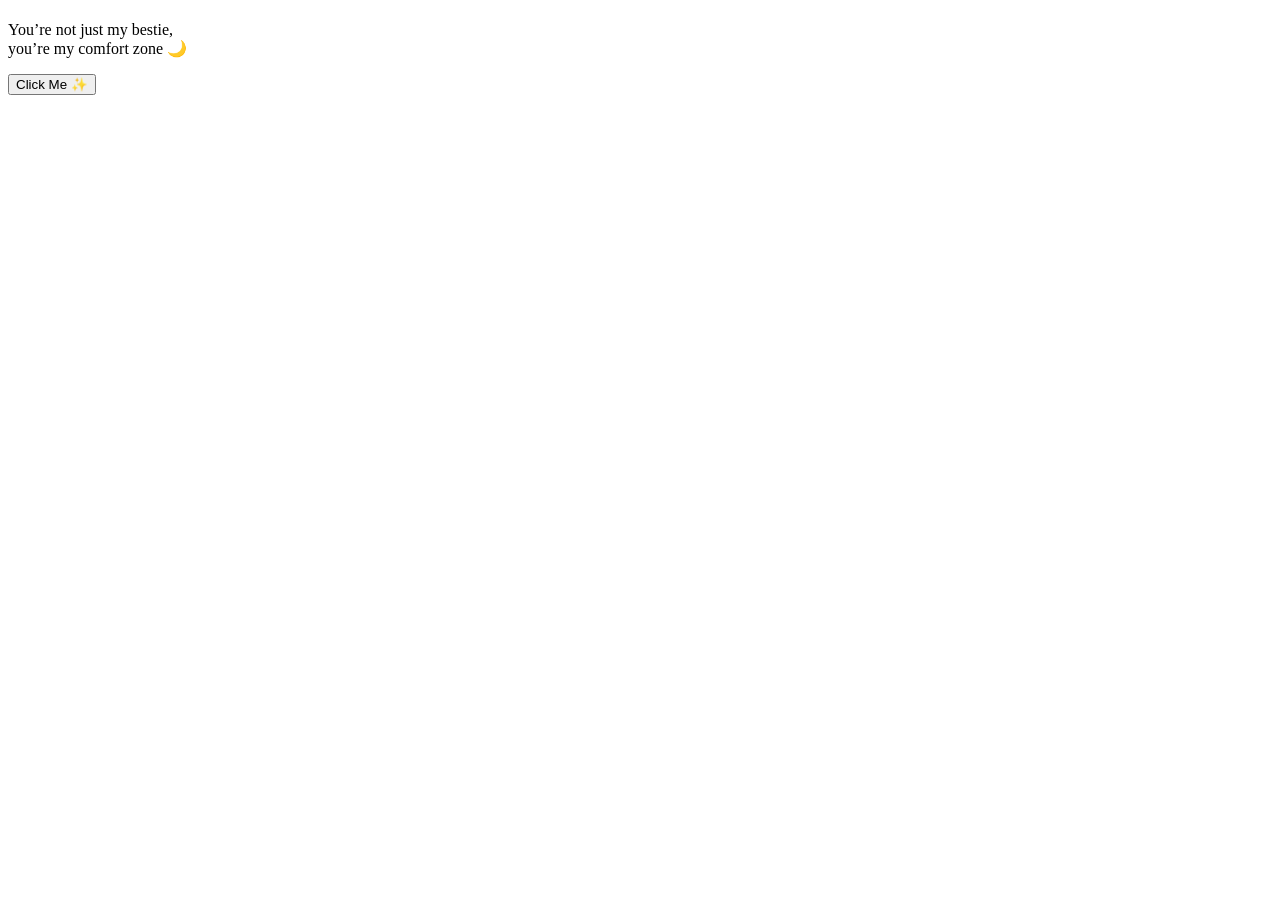
==== index.html @ ec56afd8 "Create index.html" ====
<!DOCTYPE html>
<html lang="en">
<head>
  <meta charset="UTF-8">
  <title>For My Bestie 💖</title>
  <meta name="viewport" content="width=device-width, initial-scale=1.0">
  <link rel="stylesheet" href="style.css">
</head>
<body>

  <div class="container">
    <h1 id="typing"></h1>

    <div class="heart"></div>

    <p class="msg">
      You’re not just my bestie,<br>
      you’re my comfort zone 🌙
    </p>

    <button onclick="surprise()">Click Me ✨</button>
  </div>

  <canvas id="particles"></canvas>

  <script src="script.js"></script>
</body>
</html>
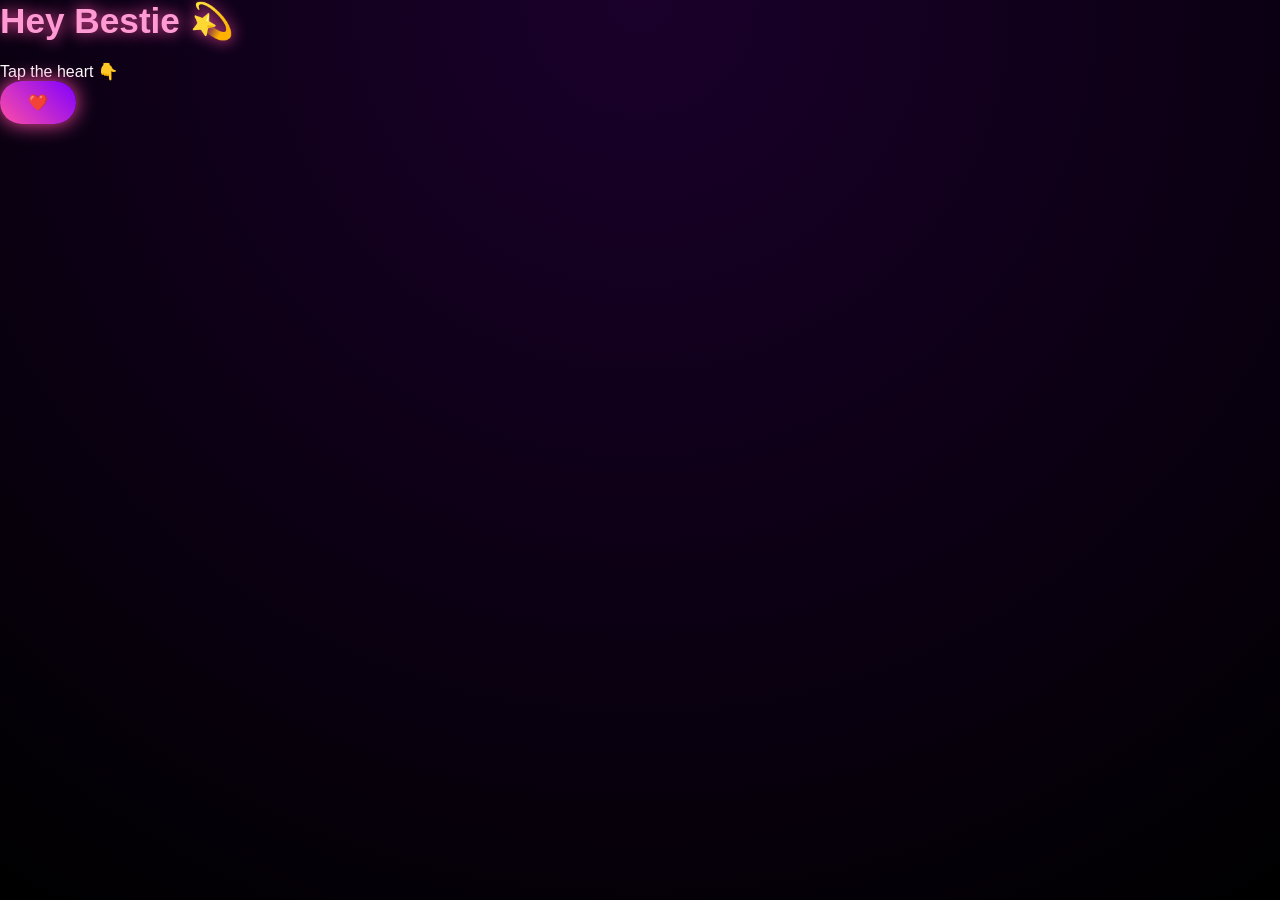
==== commit 22ef3912: "Update index.html" ====
--- a/index.html
+++ b/index.html
@@ -2,27 +2,19 @@
 <html lang="en">
 <head>
   <meta charset="UTF-8">
-  <title>For My Bestie 💖</title>
   <meta name="viewport" content="width=device-width, initial-scale=1.0">
+  <title>Bestie 💖</title>
   <link rel="stylesheet" href="style.css">
 </head>
 <body>
 
-  <div class="container">
-    <h1 id="typing"></h1>
+<div class="card">
+  <h1 id="title">Hey Bestie 💫</h1>
+  <p id="text">Tap the heart 👇</p>
 
-    <div class="heart"></div>
+  <button id="heart">❤️</button>
+</div>
 
-    <p class="msg">
-      You’re not just my bestie,<br>
-      you’re my comfort zone 🌙
-    </p>
-
-    <button onclick="surprise()">Click Me ✨</button>
-  </div>
-
-  <canvas id="particles"></canvas>
-
-  <script src="script.js"></script>
+<script src="script.js"></script>
 </body>
 </html>
--- a/style.css
+++ b/style.css
@@ -0,0 +1,97 @@
+* {
+  margin: 0;
+  padding: 0;
+  box-sizing: border-box;
+  font-family: 'Segoe UI', sans-serif;
+}
+
+body {
+  height: 100vh;
+  background: radial-gradient(circle at top, #1a002b, #000);
+  overflow: hidden;
+  color: white;
+}
+
+.container {
+  position: relative;
+  z-index: 2;
+  height: 100vh;
+  display: flex;
+  flex-direction: column;
+  align-items: center;
+  justify-content: center;
+  text-align: center;
+}
+
+h1 {
+  font-size: 2.2rem;
+  margin-bottom: 20px;
+  color: #ff9ad5;
+  text-shadow: 0 0 15px #ff4da6;
+}
+
+.msg {
+  opacity: 0.85;
+  margin: 20px 0;
+  font-size: 1.1rem;
+}
+
+button {
+  padding: 12px 28px;
+  border: none;
+  border-radius: 30px;
+  background: linear-gradient(45deg, #ff4da6, #7f00ff);
+  color: white;
+  font-size: 1rem;
+  cursor: pointer;
+  box-shadow: 0 0 20px #ff4da6;
+  transition: transform 0.3s, box-shadow 0.3s;
+}
+
+button:hover {
+  transform: scale(1.1);
+  box-shadow: 0 0 35px #ff4da6;
+}
+
+/* Heart */
+.heart {
+  width: 120px;
+  height: 120px;
+  background: #ff4da6;
+  position: relative;
+  transform: rotate(45deg);
+  animation: pulse 1.5s infinite;
+  box-shadow: 0 0 30px #ff4da6;
+}
+
+.heart::before,
+.heart::after {
+  content: '';
+  width: 120px;
+  height: 120px;
+  background: #ff4da6;
+  border-radius: 50%;
+  position: absolute;
+}
+
+.heart::before {
+  top: -60px;
+  left: 0;
+}
+
+.heart::after {
+  left: -60px;
+  top: 0;
+}
+
+@keyframes pulse {
+  0% { transform: rotate(45deg) scale(1); }
+  50% { transform: rotate(45deg) scale(1.1); }
+  100% { transform: rotate(45deg) scale(1); }
+}
+
+canvas {
+  position: fixed;
+  top: 0;
+  left: 0;
+}
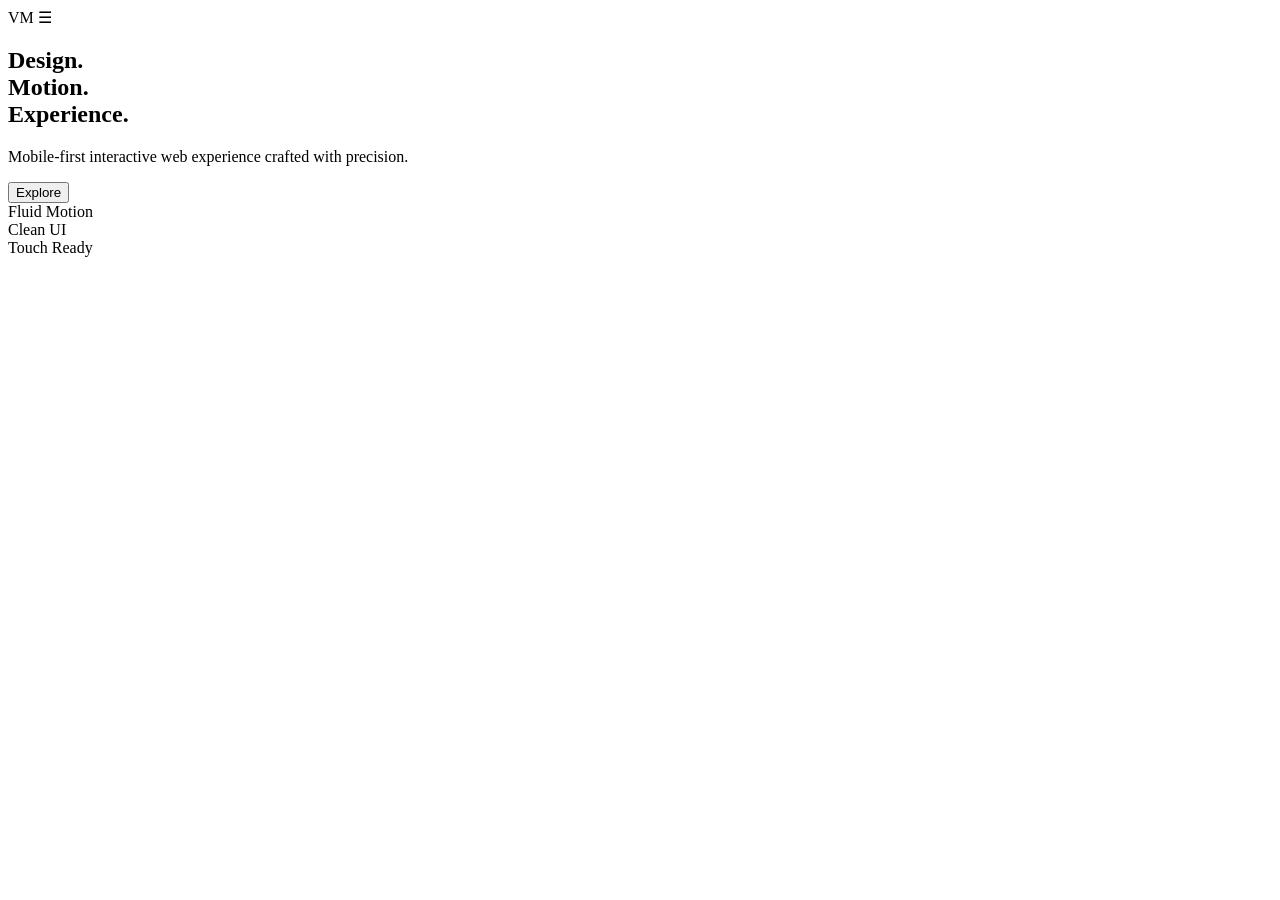
==== commit fd16f1a5: "Update index.html" ====
--- a/index.html
+++ b/index.html
@@ -1,20 +1,33 @@
 <!DOCTYPE html>
 <html lang="en">
 <head>
-  <meta charset="UTF-8">
-  <meta name="viewport" content="width=device-width, initial-scale=1.0">
-  <title>Bestie 💖</title>
-  <link rel="stylesheet" href="style.css">
+  <meta charset="UTF-8" />
+  <meta name="viewport" content="width=device-width, initial-scale=1" />
+  <title>Vibe Motion</title>
+
+  <link rel="stylesheet" href="assets/css/main.css" />
 </head>
 <body>
 
-<div class="card">
-  <h1 id="title">Hey Bestie 💫</h1>
-  <p id="text">Tap the heart 👇</p>
+<header class="nav">
+  <span class="logo">VM</span>
+  <span class="menu">☰</span>
+</header>
 
-  <button id="heart">❤️</button>
-</div>
+<main class="container">
+  <section class="hero">
+    <h1>Design.<br>Motion.<br>Experience.</h1>
+    <p>Mobile-first interactive web experience crafted with precision.</p>
+    <button class="cta">Explore</button>
+  </section>
 
-<script src="script.js"></script>
+  <section class="cards">
+    <div class="card">Fluid Motion</div>
+    <div class="card">Clean UI</div>
+    <div class="card">Touch Ready</div>
+  </section>
+</main>
+
+<script src="assets/js/app.js"></script>
 </body>
 </html>
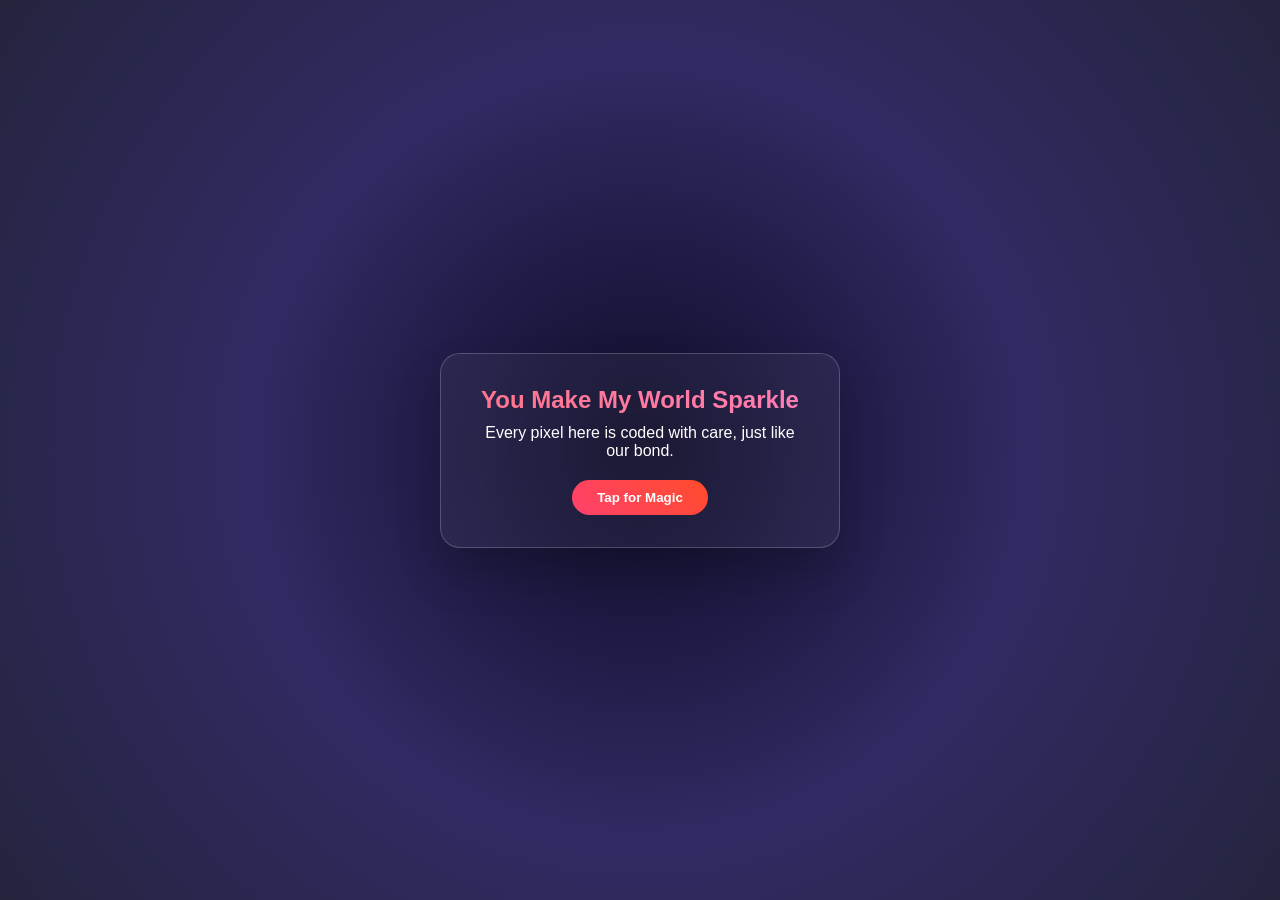
==== commit 33faf23a: "Update index.html" ====
--- a/index.html
+++ b/index.html
@@ -1,33 +1,20 @@
 <!DOCTYPE html>
 <html lang="en">
 <head>
-  <meta charset="UTF-8" />
-  <meta name="viewport" content="width=device-width, initial-scale=1" />
-  <title>Vibe Motion</title>
-
-  <link rel="stylesheet" href="assets/css/main.css" />
+    <meta charset="UTF-8">
+    <meta name="viewport" content="width=device-width, initial-scale=1.0">
+    <title>For Someone Special</title>
+    <link rel="stylesheet" href="style.css">
 </head>
 <body>
+    <canvas id="canvas1"></canvas>
+    
+    <div class="glass-card">
+        <h1 id="text">You Make My World Sparkle</h1>
+        <p>Every pixel here is coded with care, just like our bond.</p>
+        <button class="btn" onclick="celebrate()">Tap for Magic</button>
+    </div>
 
-<header class="nav">
-  <span class="logo">VM</span>
-  <span class="menu">☰</span>
-</header>
-
-<main class="container">
-  <section class="hero">
-    <h1>Design.<br>Motion.<br>Experience.</h1>
-    <p>Mobile-first interactive web experience crafted with precision.</p>
-    <button class="cta">Explore</button>
-  </section>
-
-  <section class="cards">
-    <div class="card">Fluid Motion</div>
-    <div class="card">Clean UI</div>
-    <div class="card">Touch Ready</div>
-  </section>
-</main>
-
-<script src="assets/js/app.js"></script>
+    <script src="script.js"></script>
 </body>
 </html>
--- a/style.css
+++ b/style.css
@@ -0,0 +1,59 @@
+* {
+    margin: 0;
+    padding: 0;
+    box-sizing: border-box;
+}
+
+body {
+    background: radial-gradient(circle, #0f0c29, #302b63, #24243e);
+    overflow: hidden;
+    font-family: 'Poppins', sans-serif;
+    height: 100vh;
+    display: flex;
+    justify-content: center;
+    align-items: center;
+}
+
+#canvas1 {
+    position: absolute;
+    top: 0;
+    left: 0;
+    width: 100%;
+    height: 100%;
+}
+
+.glass-card {
+    position: relative;
+    background: rgba(255, 255, 255, 0.05);
+    backdrop-filter: blur(15px);
+    border: 1px solid rgba(255, 255, 255, 0.2);
+    padding: 2rem;
+    border-radius: 20px;
+    text-align: center;
+    color: white;
+    box-shadow: 0 25px 45px rgba(0,0,0,0.2);
+    width: 85%;
+    max-width: 400px;
+    z-index: 10;
+}
+
+h1 {
+    font-size: 1.5rem;
+    margin-bottom: 10px;
+    background: linear-gradient(to right, #ff758c, #ff7eb3);
+    -webkit-background-clip: text;
+    -webkit-text-fill-color: transparent;
+}
+
+.btn {
+    margin-top: 20px;
+    padding: 10px 25px;
+    background: linear-gradient(45deg, #ff416c, #ff4b2b);
+    border: none;
+    border-radius: 50px;
+    color: white;
+    font-weight: bold;
+    cursor: pointer;
+    transition: 0.3s;
+}
+
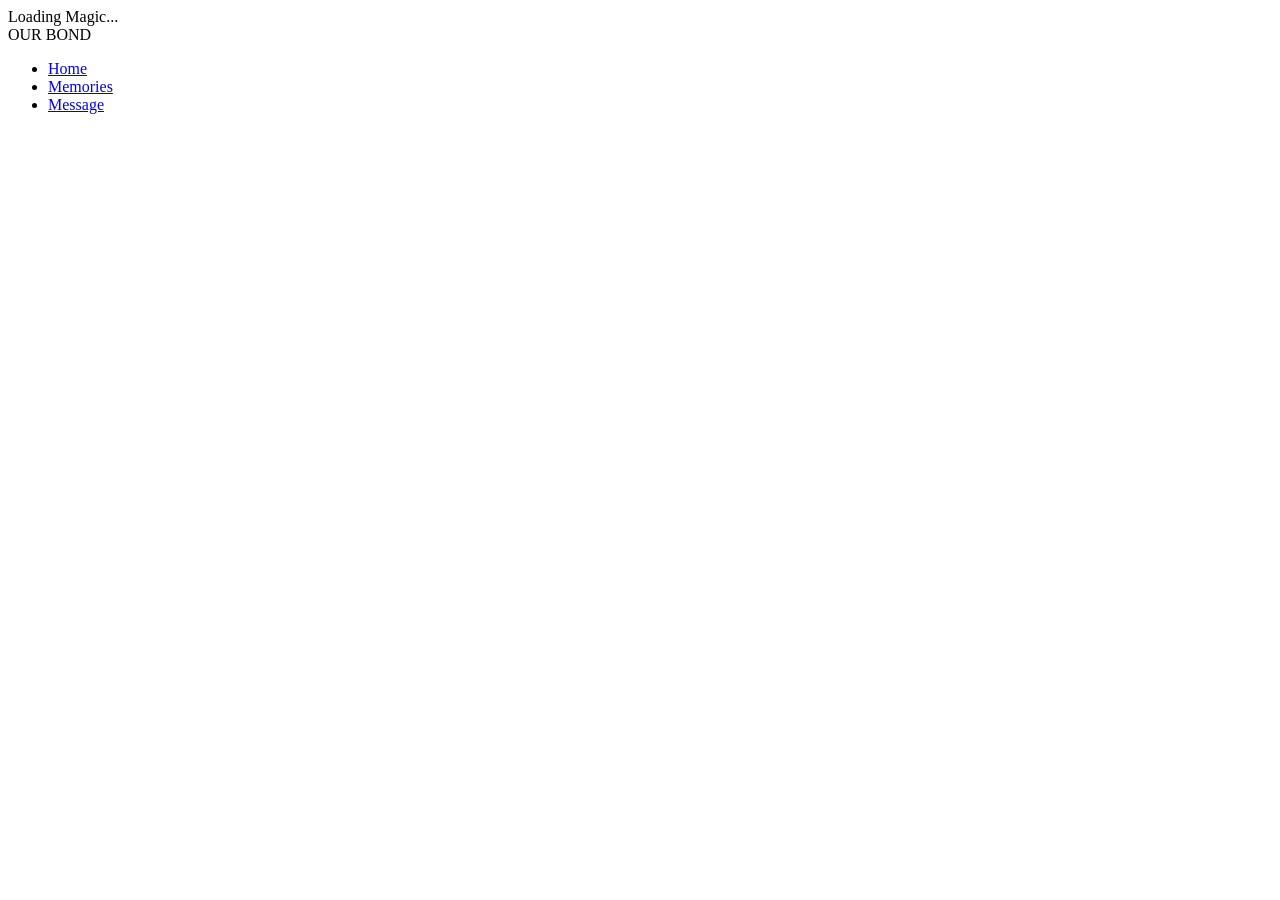
==== commit d6838118: "Update index.html" ====
--- a/index.html
+++ b/index.html
@@ -3,18 +3,36 @@
 <head>
     <meta charset="UTF-8">
     <meta name="viewport" content="width=device-width, initial-scale=1.0">
-    <title>For Someone Special</title>
-    <link rel="stylesheet" href="style.css">
-</head>
+    <title>Infinity & Beyond | For My Bestie</title>
+    <link rel="stylesheet" href="css/style.css">
+    <link href="https://unpkg.com/aos@2.3.1/dist/aos.css" rel="stylesheet"> </head>
 <body>
-    <canvas id="canvas1"></canvas>
-    
-    <div class="glass-card">
-        <h1 id="text">You Make My World Sparkle</h1>
-        <p>Every pixel here is coded with care, just like our bond.</p>
-        <button class="btn" onclick="celebrate()">Tap for Magic</button>
-    </div>
+    <audio id="bgMusic" loop>
+        <source src="assets/romantic-track.mp3" type="audio/mpeg">
+    </audio>
 
-    <script src="script.js"></script>
+    <div class="loader"><span>Loading Magic...</span></div>
+
+    <nav>
+        <div class="logo">OUR BOND</div>
+        <ul class="nav-links">
+            <li><a href="index.html">Home</a></li>
+            <li><a href="memories.html">Memories</a></li>
+            <li><a href="message.html">Message</a></li>
+        </ul>
+    </nav>
+
+    <section class="hero">
+        <canvas id="particleCanvas"></canvas>
+        <div class="hero-content" data-aos="zoom-in">
+            <img src="assets/bestie-profile.jpg" alt="Bestie" class="profile-img">
+            <h1>Hey [Name], You're Special</h1>
+            <p>Welcome to a space built only for you.</p>
+            <button class="cta-btn" onclick="startExperience()">Enter Her Heart</button>
+        </div>
+    </section>
+
+    <script src="https://unpkg.com/aos@2.3.1/dist/aos.js"></script>
+    <script src="js/main.js"></script>
 </body>
 </html>
